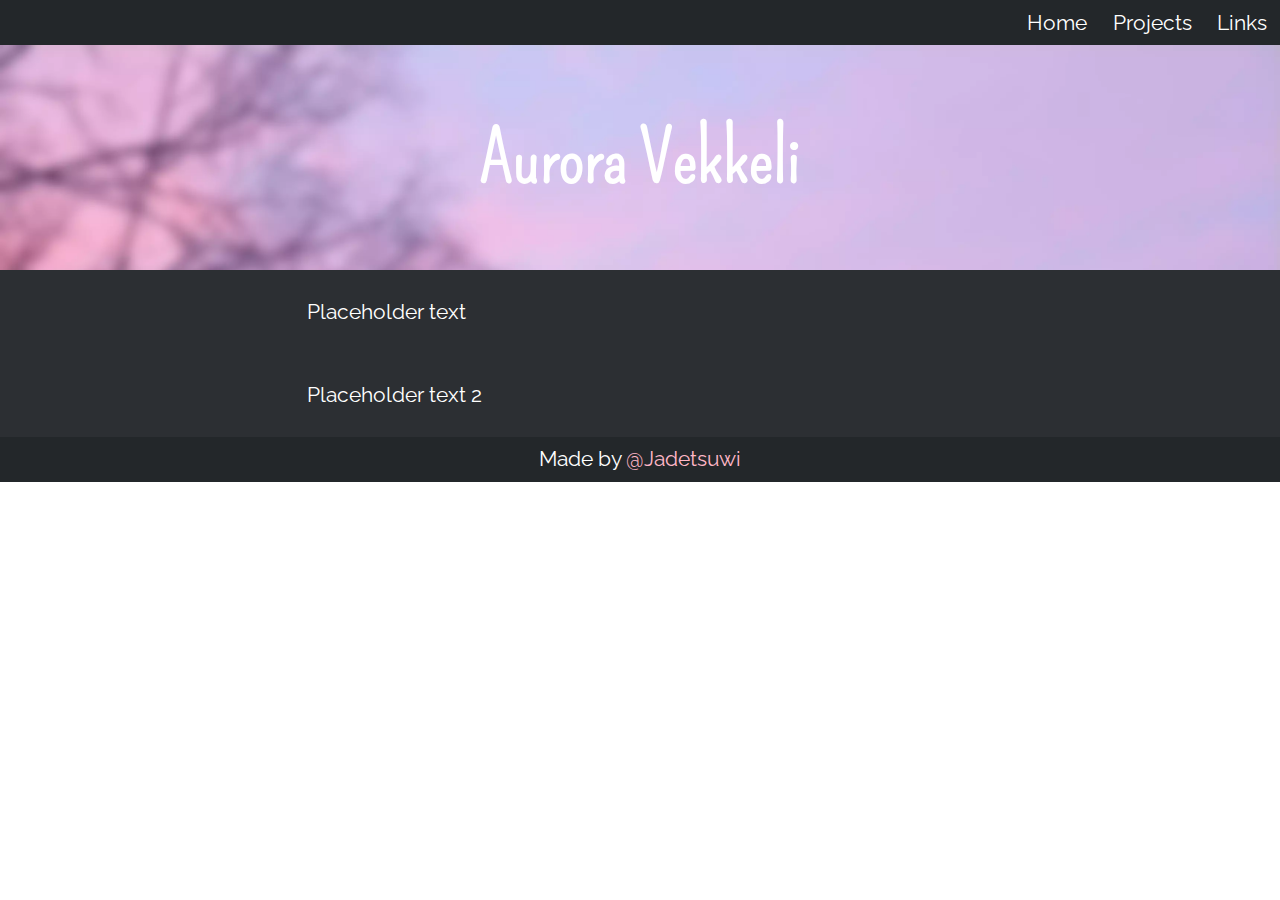
==== links.html @ 4629a3ee "Added placeholder files for links and projects tabs" ====
<!DOCTYPE html>
<html lang="en" dir="ltr">
  <head>
    <meta charset="utf-8">
    <meta name="viewport" content="width=device-width, initial-scale=1">
    <meta name="description" content="Personal website of Jadetsu">
    <meta name="author" content="Aurora Vekkeli">
    <title>jadetsu.eu</title>
    <link rel="stylesheet" type="text/css" href="styles.css">
    <link href="https://fonts.googleapis.com/css?family=Pompiere|Raleway" rel="stylesheet">
  </head>
  <body>
    <!--Grid container for the whole website-->
    <main class="grid-main">
      <!--Grid-based navbar-->
      <nav class="grid-nav">
        <div class="nav-1"><a href="index.html" class="nav-link">Home</a></div>
        <div class="nav-2"><a href="projects.html" class="nav-link">Projects</a></div>
        <div class="nav-3"><a href="links.html" class="nav-link">Links</a></div>
      </nav>
      <!--Header image-->
      <header class="grid-pic">
        <h1 class="stylized">Aurora Vekkeli</h1>
      </header>
      <!--Main content area-->
      <section class="grid-content">
        <aside class="aside-left"></aside>
        <!--Actual content-->
        <article class="center-1">
          <p>Placeholder text</p>
        </article>
        <article class="center-2">
          <p>Placeholder text 2</p>
        </article>
        <!--Content ends here-->
        <aside class="aside-right"></aside>
      </section>
      <!--Footer-->
      <footer class="grid-footer">
        <div class="footer">
          <p>Made by <a href="https://twitter.com/jadetsuwi" class="footer-text">@Jadetsuwi</a></p>
        </div>
      </footer>
    </main>
  </body>
</html>
---- styles.css ----
/* Random things */
* {
  box-sizing: border-box;
  color: #FFFFFF;
  font-family: 'Raleway','Roboto', sans-serif;
  font-size: 2.3vh;
}
* a {
  color: #FFB7C7;
}
body {
  margin: 0;
}
.stylized {
  font-family: 'Pompiere', serif;
  font-size: 8vh;
}
/* Skeleton grid START */
.grid-main {
  display: grid;
  grid-template-columns: 100%;
  grid-template-rows: 5vh 25vh auto 5vh;
}
/* Skeleton grid END */
/* Grid nav START */
.grid-nav {
  align-items: center;
  background: #23272A;
  display: grid;
  grid-row: 1;
  justify-content: end;
  text-align: center;
}
.nav-link {
  align-content: center;
  color: #FFFFFF;
  display: grid;
  justify-content: center;
  padding: 0 1vw;
  text-decoration: none;
}
.nav-link:hover {
  color: #FFB7C7;
}
.nav-link, .nav-1, .nav-2, .nav-3 {
  height: 100%;
  width: 100%;
}
.nav-1 {
  grid-column: 1;
}
.nav-2 {
  grid-column: 2;
}
.nav-3 {
  grid-column: 3;
}
/* Grid nav END */
/* Grid pic START*/
.grid-pic {
  align-items: center;
  background-color: #2C2F33;
  background-image: url(assets/sky_blur.webp);
  background-size: cover;
  display: grid;
  grid-row: 2;
  text-align: center;
}
/* Grid pic END*/
/* Grid center START */
.grid-content {
  background-color: #2C2F33;
  display: grid;
  grid-row: 3;
  grid-template-columns: 8% 84% 8%;
  grid-template-rows: auto auto auto;
}
.aside-left {
  grid-column: 1;
  grid-row-end: auto;
  grid-row-start: 1;
}
.aside-right {
  grid-column: 3;
  grid-row-end: auto;
  grid-row-start: 1;

}
/* Center boxes */
.center-1, .center-2, .center-3 {
  grid-column: 2;
  padding: 1vh 2vw;
  text-align: left;
}
.center-1 {
  grid-row: 1;
}
.center-2 {
  grid-row: 2;
}
.center-3 {
  grid-row: 3;
}
article p, article ul{
  list-style-position: inside;
  padding: 0 2vw;
}
/* Grid center END */
/* Grid footer START */
.grid-footer {
  align-items: center;
  background: #23272A;
  display: grid;
  grid-row: 4;
  text-align: center;
}
.footer {
  grid-column: 1;
}
.footer p {
  margin: 0;
}
.footer-text {
  text-decoration: none;
}
/* Grid footer END */
/* Media queries START */
@media only screen and (orientation: landscape) and (min-width: 768px) {
  .grid-content {
    grid-template-columns: 15% 70% 15%;
  }
}
@media only screen and (orientation: landscape) and (min-width: 1024px) {
  .grid-content {
    grid-template-columns: 20% 60% 20%;
  }
}
@media only screen and (orientation: landscape) and (min-width: 1440px) {
  .grid-content {
    grid-template-columns: 25% 50% 25%;
  }
}
/* Media queries END */
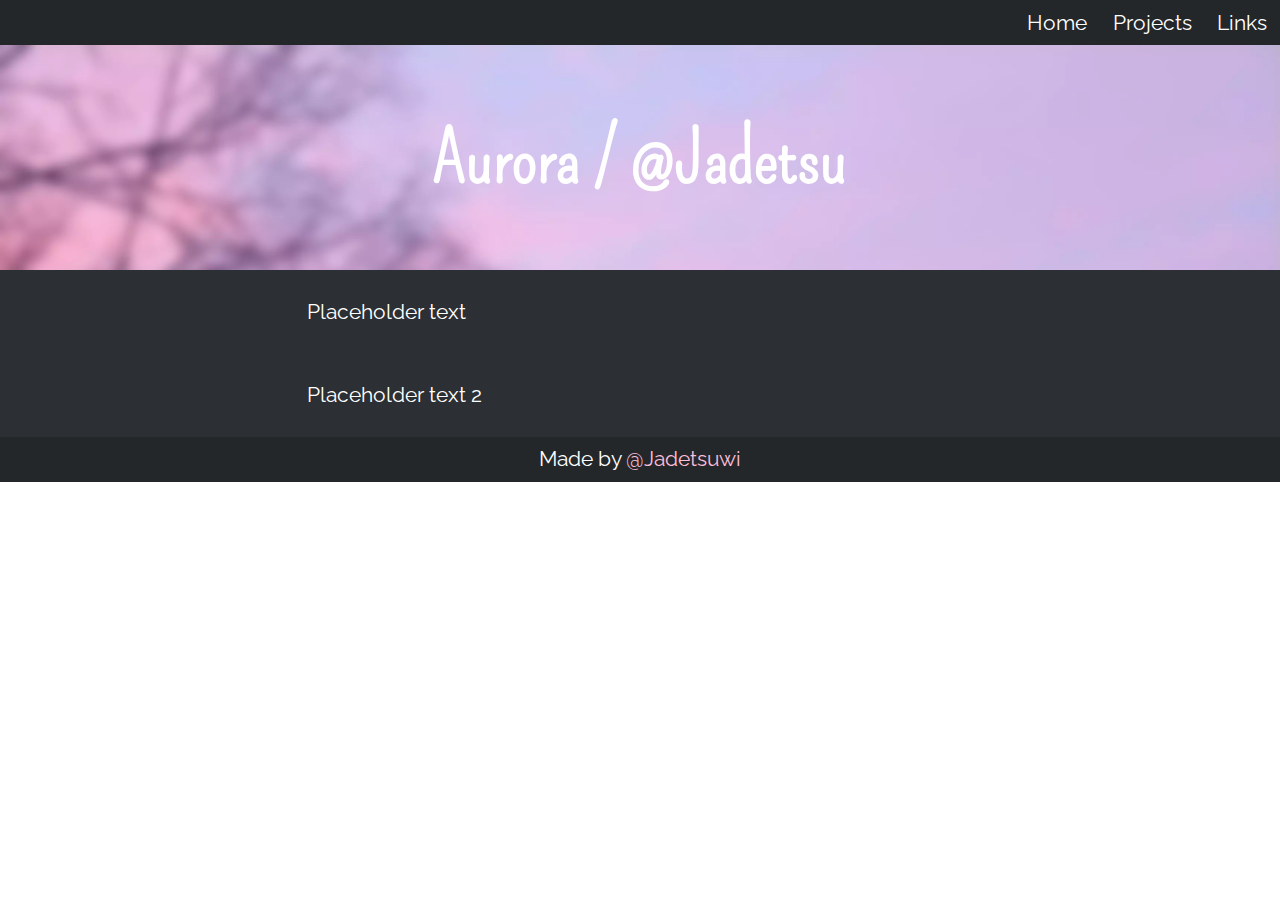
==== commit 34e2fe3d: "Changed a few minor things.." ====
--- a/links.html
+++ b/links.html
@@ -5,7 +5,7 @@
     <meta name="viewport" content="width=device-width, initial-scale=1">
     <meta name="description" content="Personal website of Jadetsu">
     <meta name="author" content="Aurora Vekkeli">
-    <title>jadetsu.eu</title>
+    <title>rora.dev</title>
     <link rel="stylesheet" type="text/css" href="styles.css">
     <link href="https://fonts.googleapis.com/css?family=Pompiere|Raleway" rel="stylesheet">
   </head>
@@ -20,7 +20,7 @@
       </nav>
       <!--Header image-->
       <header class="grid-pic">
-        <h1 class="stylized">Aurora Vekkeli</h1>
+        <h1 class="stylized">Aurora / @Jadetsu</h1>
       </header>
       <!--Main content area-->
       <section class="grid-content">
--- a/styles.css
+++ b/styles.css
@@ -6,7 +6,7 @@
   font-size: 2.3vh;
 }
 * a {
-  color: #FFB7C7;
+  color: #FBBED9;
 }
 body {
   margin: 0;
@@ -40,7 +40,7 @@
   text-decoration: none;
 }
 .nav-link:hover {
-  color: #FFB7C7;
+  color: #FBBED9;
 }
 .nav-link, .nav-1, .nav-2, .nav-3 {
   height: 100%;
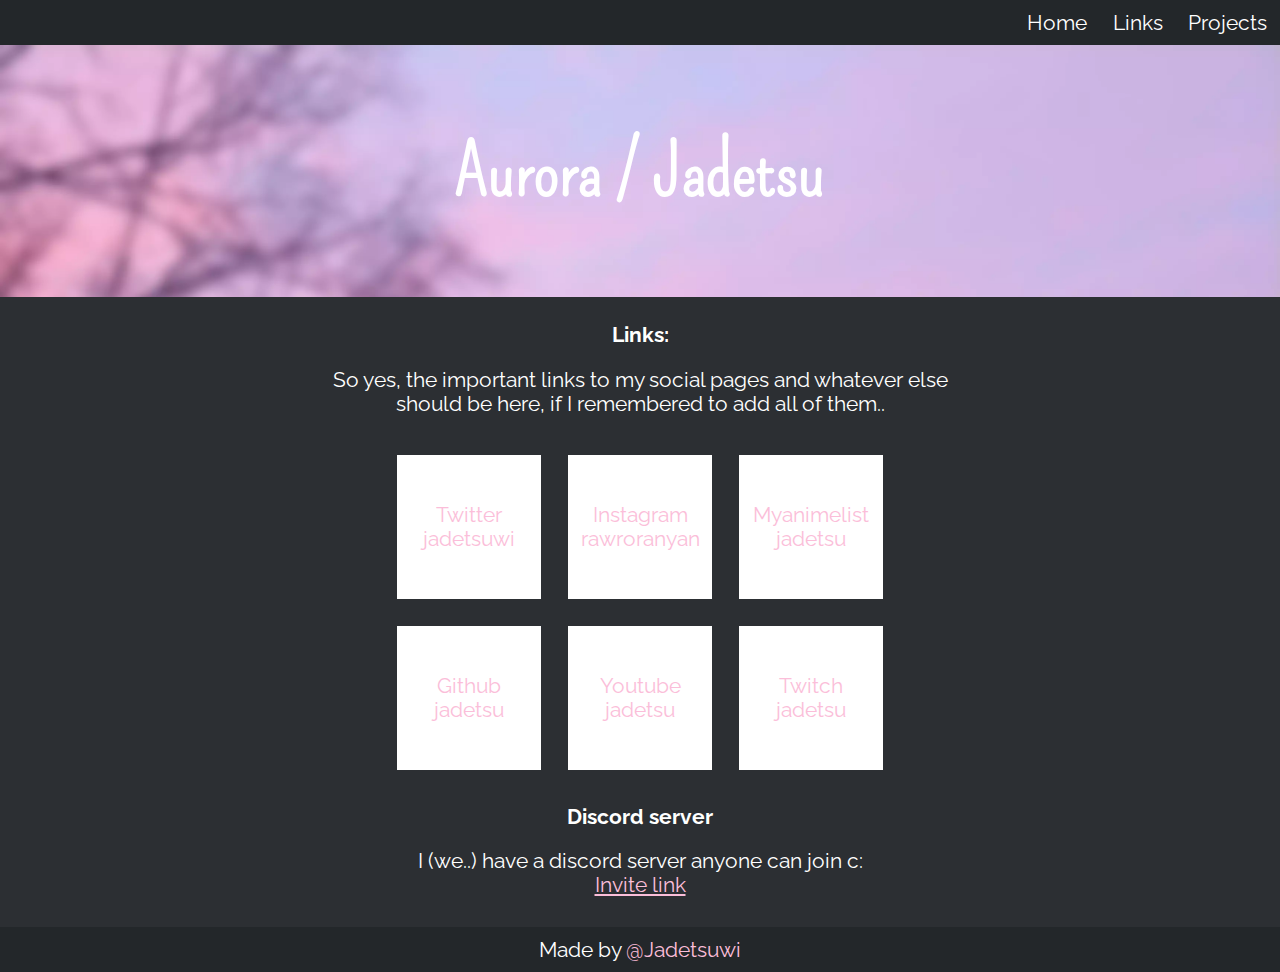
==== commit 91868b8d: "Added content to links page and "fixed" some things.." ====
--- a/links.html
+++ b/links.html
@@ -15,22 +15,50 @@
       <!--Grid-based navbar-->
       <nav class="grid-nav">
         <div class="nav-1"><a href="index.html" class="nav-link">Home</a></div>
-        <div class="nav-2"><a href="projects.html" class="nav-link">Projects</a></div>
-        <div class="nav-3"><a href="links.html" class="nav-link">Links</a></div>
+        <div class="nav-2"><a href="links.html" class="nav-link">Links</a></div>
+        <div class="nav-3"><a href="projects.html" class="nav-link">Projects</a></div>
       </nav>
       <!--Header image-->
       <header class="grid-pic">
-        <h1 class="stylized">Aurora / @Jadetsu</h1>
+        <h1 class="stylized">Aurora / Jadetsu</h1>
       </header>
       <!--Main content area-->
       <section class="grid-content">
         <aside class="aside-left"></aside>
         <!--Actual content-->
         <article class="center-1">
-          <p>Placeholder text</p>
+          <div class="textContainer">
+            <h2>Links:</h2>
+            <p>So yes, the important links to my social pages and whatever else should be here, if I remembered to add all of them..</p>
+          </div>
         </article>
         <article class="center-2">
-          <p>Placeholder text 2</p>
+          <div class="linkContainer">
+            <div class="linkDiv">
+              <a href="https://twitter.com/jadetsuwi" target="_blank" class="contLink">Twitter<br>jadetsuwi</a>
+            </div>
+            <div class="linkDiv">
+              <a href="https://www.instagram.com/rawroranyan/" target="_blank" class="contLink">Instagram<br>rawroranyan</a>
+            </div>
+            <div class="linkDiv">
+              <a href="https://myanimelist.net/profile/Jadetsu" target="_blank" class="contLink">Myanimelist<br>jadetsu</a>
+            </div>
+            <div class="linkDiv">
+              <a href="https://github.com/jadetsu" target="_blank" class="contLink">Github<br>jadetsu</a>
+            </div>
+            <div class="linkDiv">
+              <a href="https://www.youtube.com/channel/UCOtB6c6EfMNd5X3qlHrdDEQ" target="_blank" class="contLink">Youtube<br>jadetsu</a>
+            </div>
+            <div class="linkDiv">
+              <a href="https://www.twitch.tv/jadetsu" target="_blank" class="contLink">Twitch<br>jadetsu</a>
+            </div>
+          </div>
+        </article>
+        <article class="center-3">
+          <div class="textContainer">
+            <h2>Discord server</h2>
+            <p>I (we..) have a discord server anyone can join c: <br> <a href="https://discord.gg/CaMD2vN" target="_blank">Invite link</a></p>
+          </div>
         </article>
         <!--Content ends here-->
         <aside class="aside-right"></aside>
--- a/styles.css
+++ b/styles.css
@@ -19,17 +19,18 @@
 .grid-main {
   display: grid;
   grid-template-columns: 100%;
-  grid-template-rows: 5vh 25vh auto 5vh;
+  grid-template-rows: 5vh 28vh auto 5vh;
 }
 /* Skeleton grid END */
 /* Grid nav START */
 .grid-nav {
-  align-items: center;
+  align-content: center;
   background: #23272A;
   display: grid;
   grid-row: 1;
   justify-content: end;
   text-align: center;
+  grid-template-columns: auto auto auto;
 }
 .nav-link {
   align-content: center;
@@ -46,19 +47,10 @@
   height: 100%;
   width: 100%;
 }
-.nav-1 {
-  grid-column: 1;
-}
-.nav-2 {
-  grid-column: 2;
-}
-.nav-3 {
-  grid-column: 3;
-}
 /* Grid nav END */
 /* Grid pic START*/
 .grid-pic {
-  align-items: center;
+  align-content: center;
   background-color: #2C2F33;
   background-image: url(assets/sky_blur.webp);
   background-size: cover;
@@ -84,7 +76,6 @@
   grid-column: 3;
   grid-row-end: auto;
   grid-row-start: 1;
-
 }
 /* Center boxes */
 .center-1, .center-2, .center-3 {
@@ -106,16 +97,42 @@
   padding: 0 2vw;
 }
 /* Grid center END */
+/* Links specific START */
+.textContainer {
+  text-align: center;
+}
+.linkContainer {
+  display: grid;
+  justify-content: center;
+  align-content: center;
+  grid-template-columns: auto auto auto;
+  grid-gap: 3vh 3vh;
+}
+.contLink {
+  display: grid;
+  align-content: center;
+  justify-content: center;
+  text-align: center;
+  text-decoration: none;
+  height: 100%;
+  width: 100%;
+}
+.linkDiv {
+  height: 16vh;
+  width: 16vh;
+  background-color: #FFFFFF;
+}
+.linkDiv:hover {
+  box-shadow: 0 4px 8px 0 rgba(0, 0, 0, 0.2), 0 6px 20px 0 rgba(0, 0, 0, 0.19);
+}
+/* Links specific END */
 /* Grid footer START */
 .grid-footer {
-  align-items: center;
+  align-content: center;
   background: #23272A;
   display: grid;
   grid-row: 4;
   text-align: center;
-}
-.footer {
-  grid-column: 1;
 }
 .footer p {
   margin: 0;
@@ -125,6 +142,11 @@
 }
 /* Grid footer END */
 /* Media queries START */
+@media only screen and (orientation: portrait) and (max-width: 425px) {
+  .linkContainer {
+    grid-template-columns: auto auto;
+  }
+}
 @media only screen and (orientation: landscape) and (min-width: 768px) {
   .grid-content {
     grid-template-columns: 15% 70% 15%;
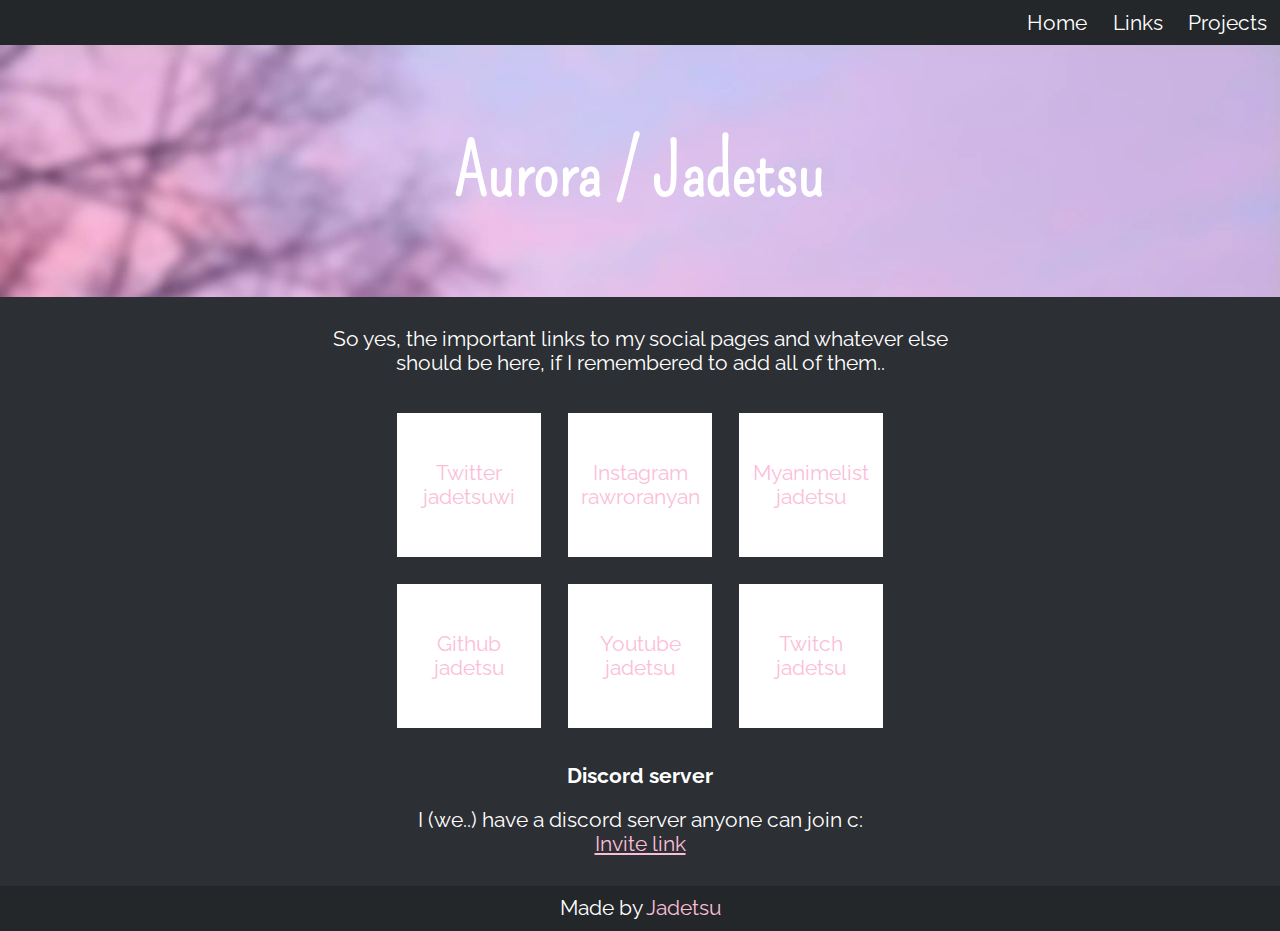
==== commit d83e9890: "Changed footer to have github + tiny text changes" ====
--- a/links.html
+++ b/links.html
@@ -28,7 +28,6 @@
         <!--Actual content-->
         <article class="center-1">
           <div class="textContainer">
-            <h2>Links:</h2>
             <p>So yes, the important links to my social pages and whatever else should be here, if I remembered to add all of them..</p>
           </div>
         </article>
@@ -66,7 +65,7 @@
       <!--Footer-->
       <footer class="grid-footer">
         <div class="footer">
-          <p>Made by <a href="https://twitter.com/jadetsuwi" class="footer-text">@Jadetsuwi</a></p>
+          <p>Made by <a href="https://github.com/jadetsu" class="footer-text">Jadetsu</a></p>
         </div>
       </footer>
     </main>
--- a/styles.css
+++ b/styles.css
@@ -28,9 +28,9 @@
   background: #23272A;
   display: grid;
   grid-row: 1;
+  grid-template-columns: auto auto auto;
   justify-content: end;
   text-align: center;
-  grid-template-columns: auto auto auto;
 }
 .nav-link {
   align-content: center;
@@ -40,12 +40,12 @@
   padding: 0 1vw;
   text-decoration: none;
 }
+.nav-link {
+  height: 100%;
+  width: 100%;
+}
 .nav-link:hover {
   color: #FBBED9;
-}
-.nav-link, .nav-1, .nav-2, .nav-3 {
-  height: 100%;
-  width: 100%;
 }
 /* Grid nav END */
 /* Grid pic START*/
@@ -102,25 +102,27 @@
   text-align: center;
 }
 .linkContainer {
+  align-content: center;
   display: grid;
+  grid-gap: 3vh 3vh;
+  grid-template-columns: auto auto auto;
   justify-content: center;
-  align-content: center;
-  grid-template-columns: auto auto auto;
-  grid-gap: 3vh 3vh;
 }
 .contLink {
+  align-content: center;
   display: grid;
-  align-content: center;
   justify-content: center;
   text-align: center;
   text-decoration: none;
+}
+.contLink {
   height: 100%;
   width: 100%;
 }
 .linkDiv {
+  background-color: #FFFFFF;
   height: 16vh;
   width: 16vh;
-  background-color: #FFFFFF;
 }
 .linkDiv:hover {
   box-shadow: 0 4px 8px 0 rgba(0, 0, 0, 0.2), 0 6px 20px 0 rgba(0, 0, 0, 0.19);
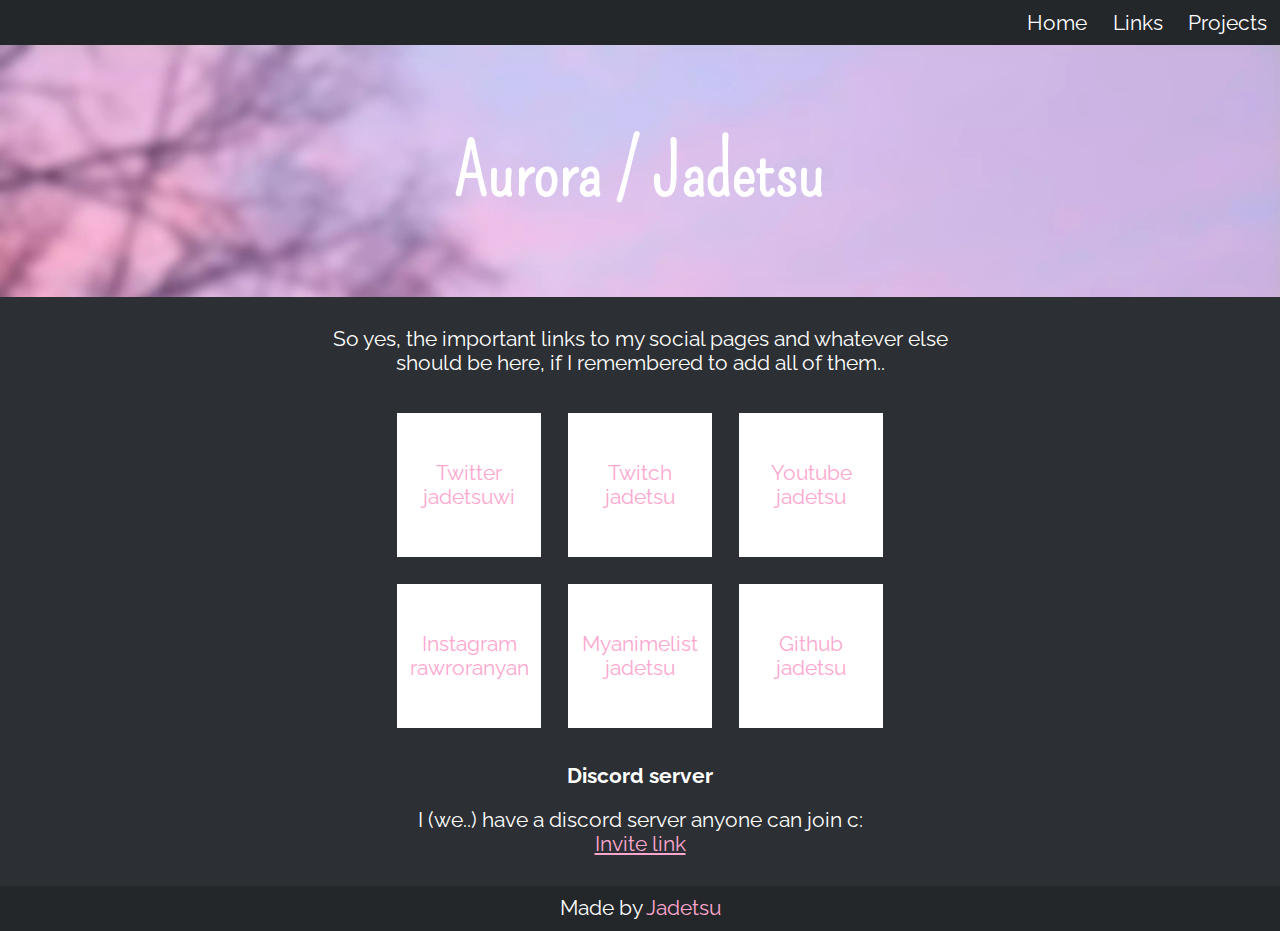
==== commit b7334a2d: "Changed link order up and made the pink text readable somehow" ====
--- a/links.html
+++ b/links.html
@@ -37,6 +37,12 @@
               <a href="https://twitter.com/jadetsuwi" target="_blank" class="contLink">Twitter<br>jadetsuwi</a>
             </div>
             <div class="linkDiv">
+              <a href="https://www.twitch.tv/jadetsu" target="_blank" class="contLink">Twitch<br>jadetsu</a>
+            </div>
+            <div class="linkDiv">
+              <a href="https://www.youtube.com/channel/UCOtB6c6EfMNd5X3qlHrdDEQ" target="_blank" class="contLink">Youtube<br>jadetsu</a>
+            </div>
+            <div class="linkDiv">
               <a href="https://www.instagram.com/rawroranyan/" target="_blank" class="contLink">Instagram<br>rawroranyan</a>
             </div>
             <div class="linkDiv">
@@ -44,12 +50,6 @@
             </div>
             <div class="linkDiv">
               <a href="https://github.com/jadetsu" target="_blank" class="contLink">Github<br>jadetsu</a>
-            </div>
-            <div class="linkDiv">
-              <a href="https://www.youtube.com/channel/UCOtB6c6EfMNd5X3qlHrdDEQ" target="_blank" class="contLink">Youtube<br>jadetsu</a>
-            </div>
-            <div class="linkDiv">
-              <a href="https://www.twitch.tv/jadetsu" target="_blank" class="contLink">Twitch<br>jadetsu</a>
             </div>
           </div>
         </article>
--- a/styles.css
+++ b/styles.css
@@ -6,7 +6,7 @@
   font-size: 2.3vh;
 }
 * a {
-  color: #FBBED9;
+  color: #FDA7CF;
 }
 body {
   margin: 0;
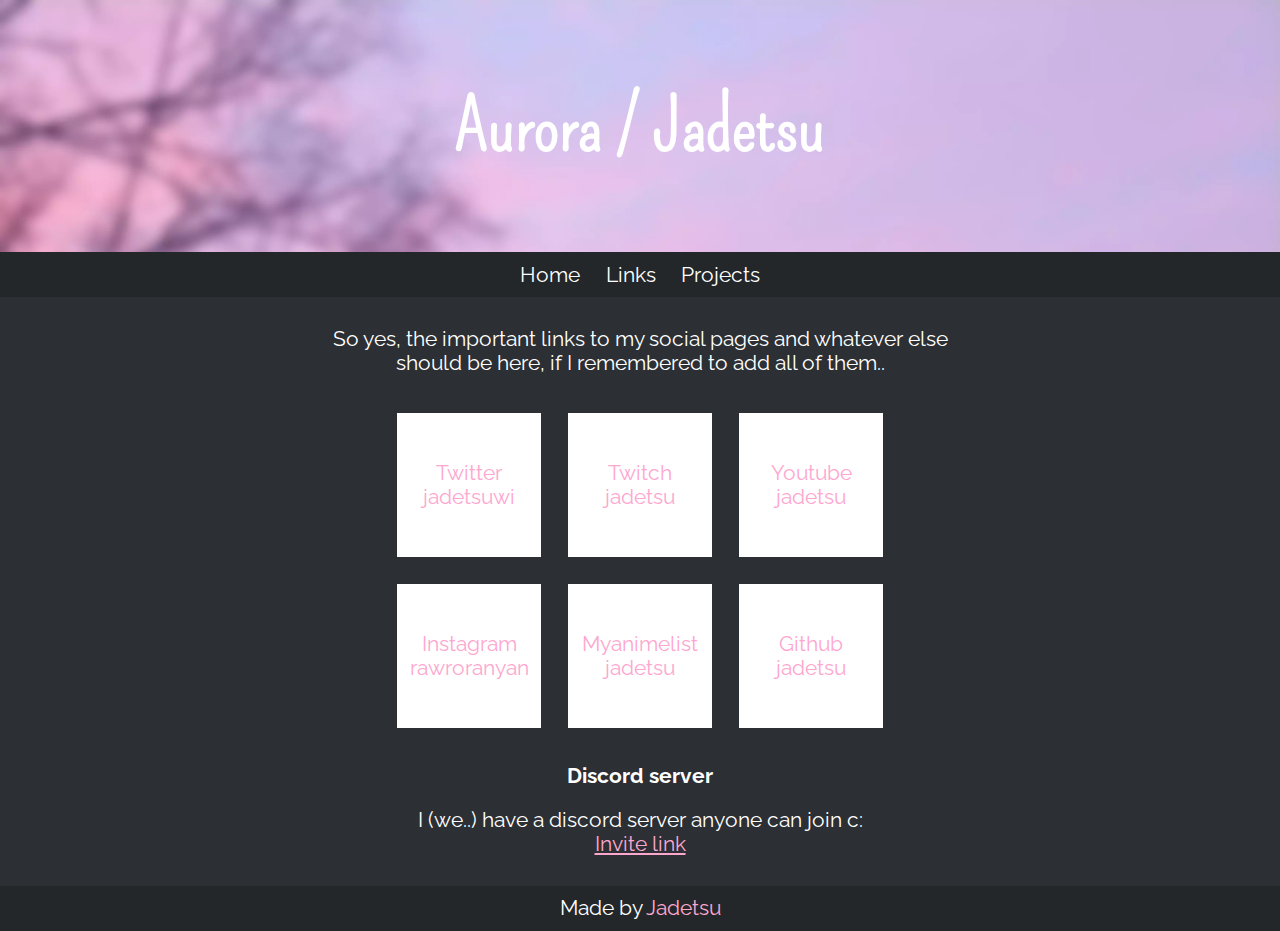
==== commit cea4bd34: "Changed discord inv link" ====
--- a/links.html
+++ b/links.html
@@ -56,7 +56,7 @@
         <article class="center-3">
           <div class="textContainer">
             <h2>Discord server</h2>
-            <p>I (we..) have a discord server anyone can join c: <br> <a href="https://discord.gg/CaMD2vN" target="_blank">Invite link</a></p>
+            <p>I (we..) have a discord server anyone can join c: <br> <a href="https://discord.gg/kVP3vYv" target="_blank">Invite link</a></p>
           </div>
         </article>
         <!--Content ends here-->
--- a/styles.css
+++ b/styles.css
@@ -6,7 +6,7 @@
   font-size: 2.3vh;
 }
 * a {
-  color: #FDA7CF;
+  color: #fda7cf;
 }
 body {
   margin: 0;
@@ -19,7 +19,7 @@
 .grid-main {
   display: grid;
   grid-template-columns: 100%;
-  grid-template-rows: 5vh 28vh auto 5vh;
+  grid-template-rows: 28vh 5vh auto 5vh;
 }
 /* Skeleton grid END */
 /* Grid nav START */
@@ -27,9 +27,9 @@
   align-content: center;
   background: #23272A;
   display: grid;
-  grid-row: 1;
+  grid-row: 2;
   grid-template-columns: auto auto auto;
-  justify-content: end;
+  justify-content: center;
   text-align: center;
 }
 .nav-link {
@@ -55,7 +55,7 @@
   background-image: url(assets/sky_blur.webp);
   background-size: cover;
   display: grid;
-  grid-row: 2;
+  grid-row: 1;
   text-align: center;
 }
 /* Grid pic END*/
